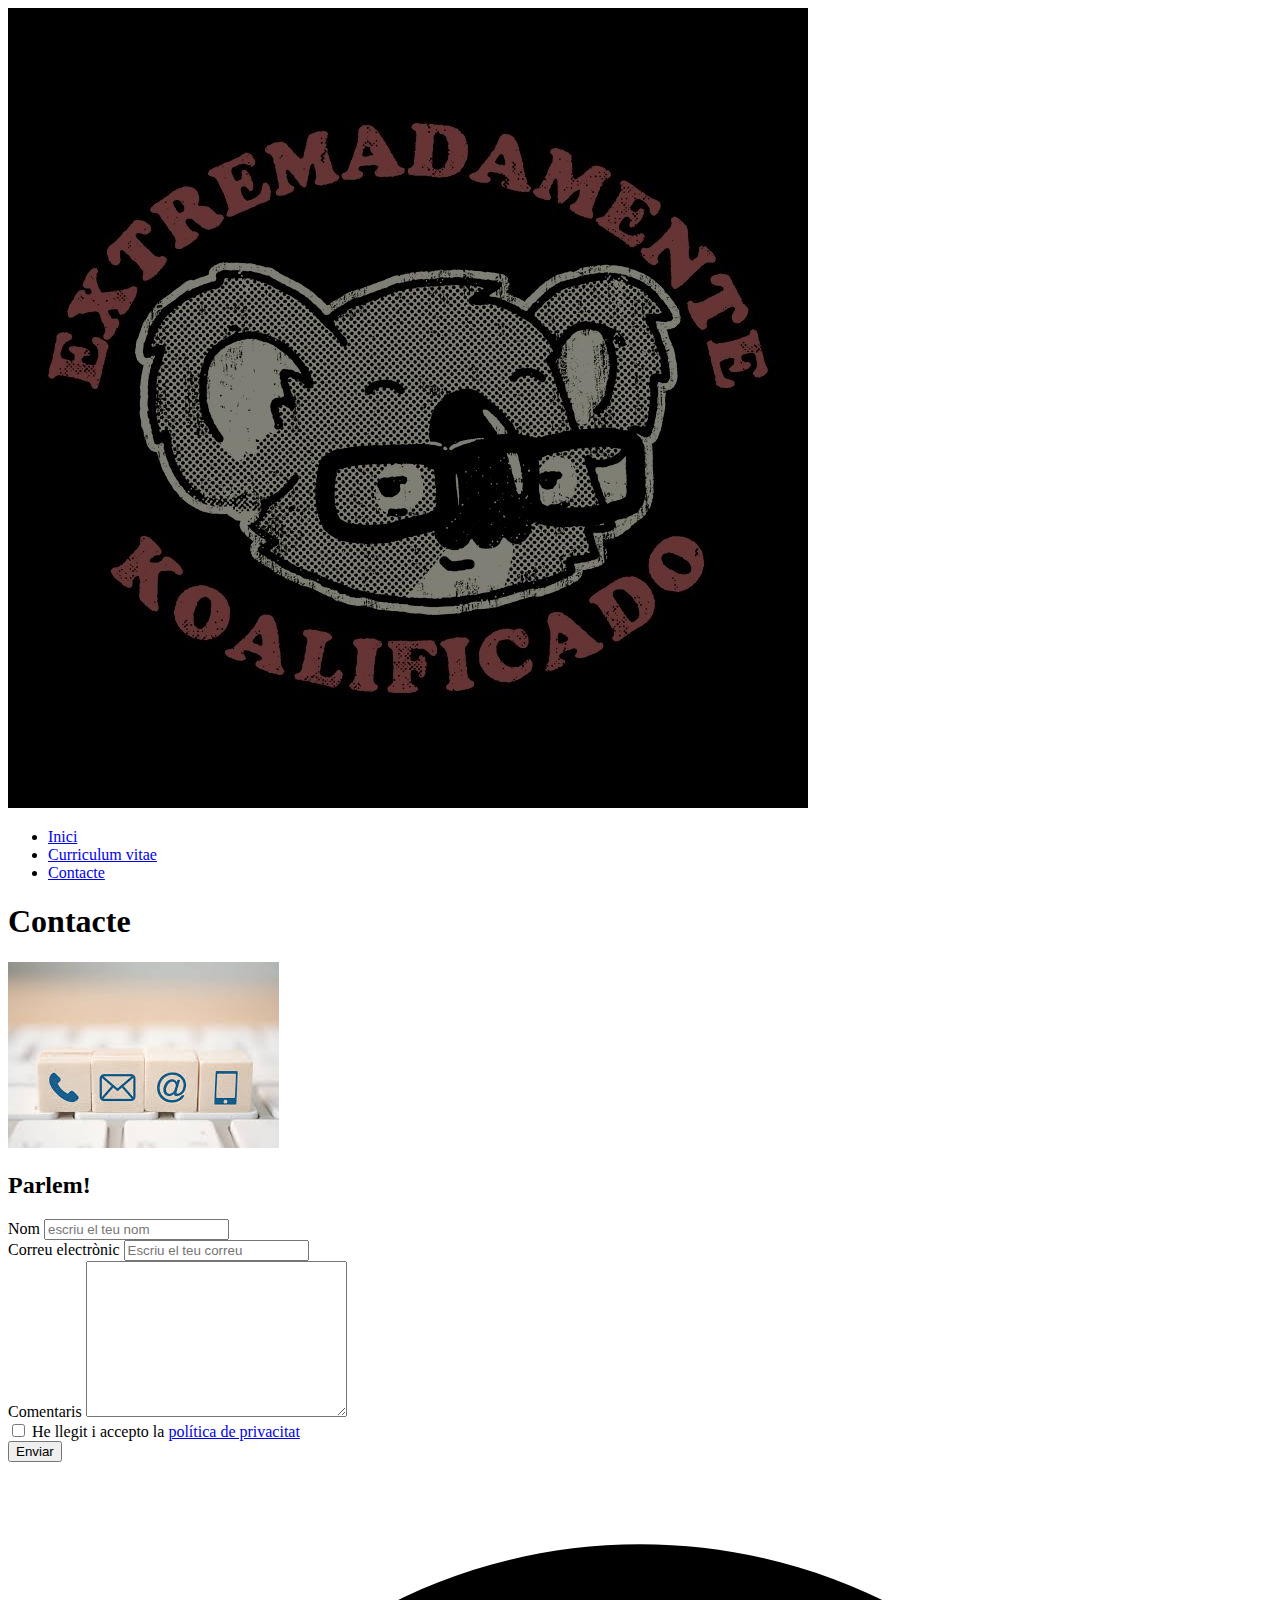
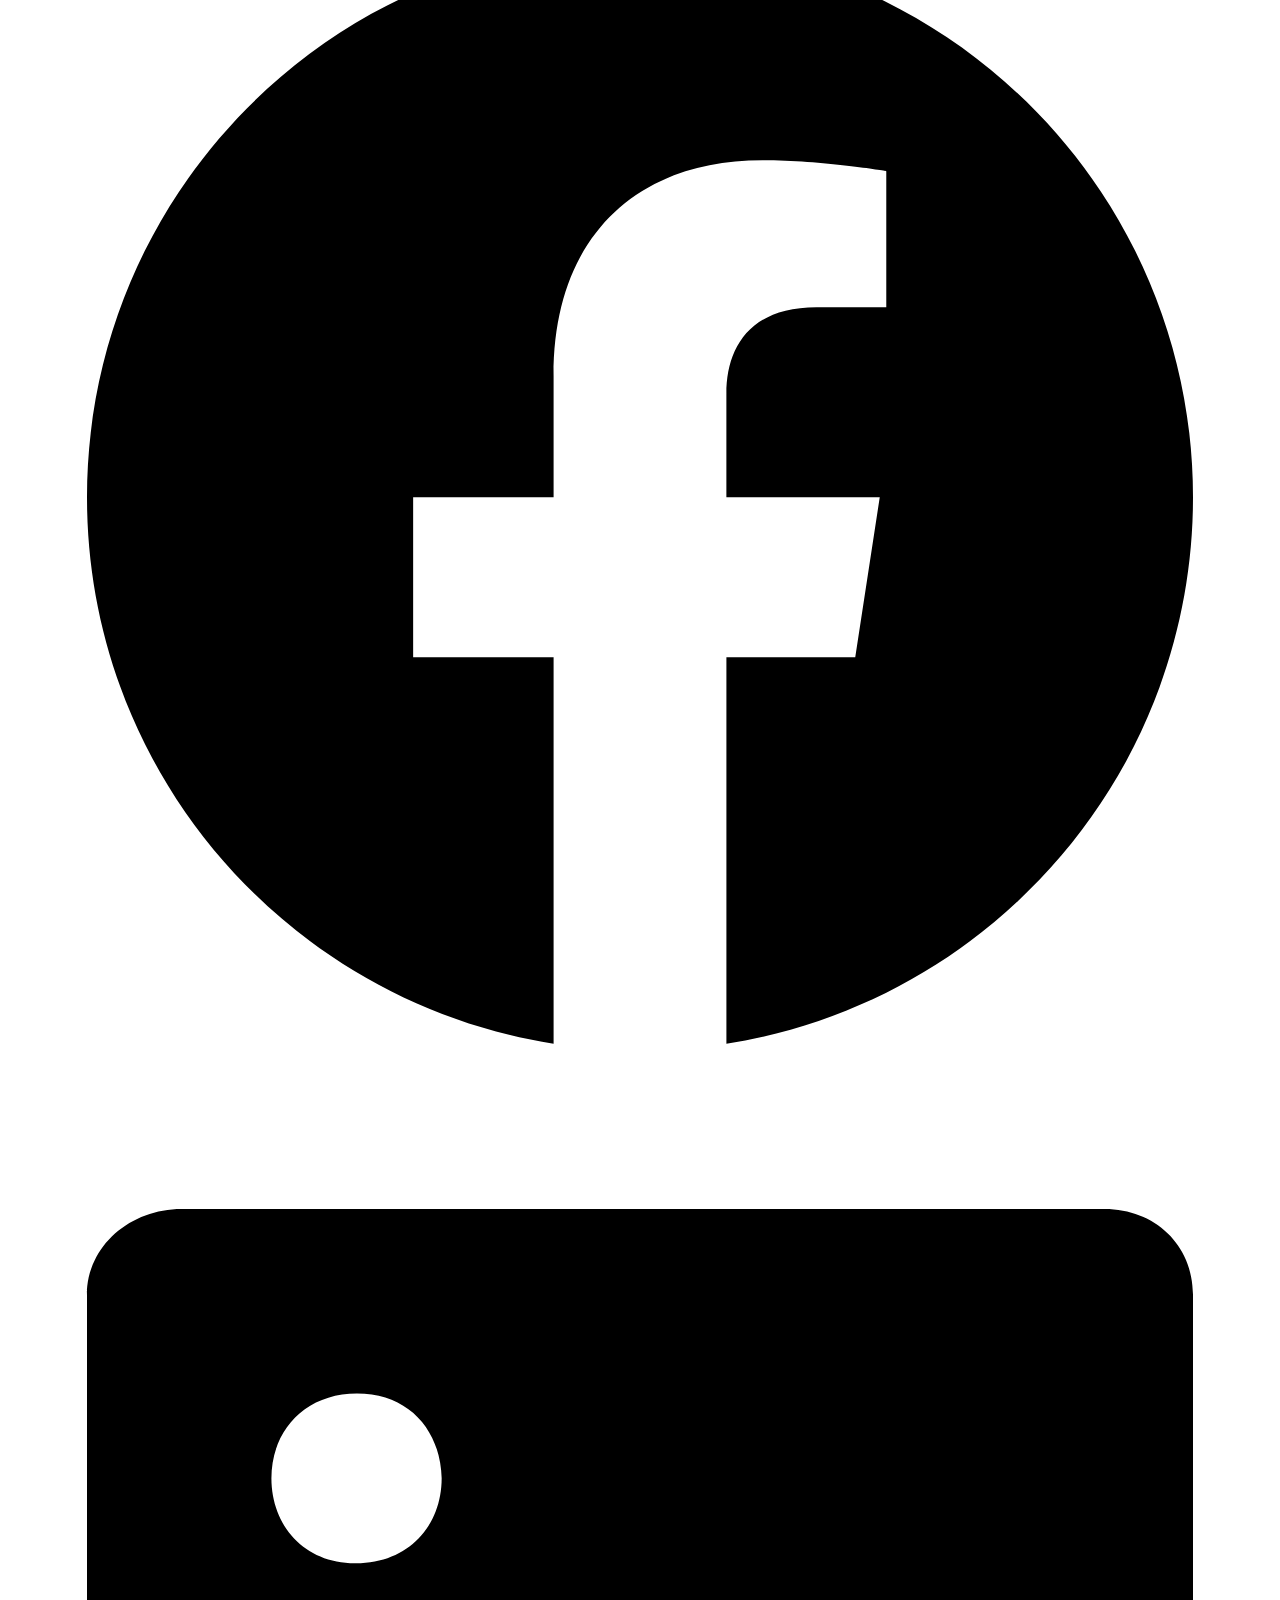
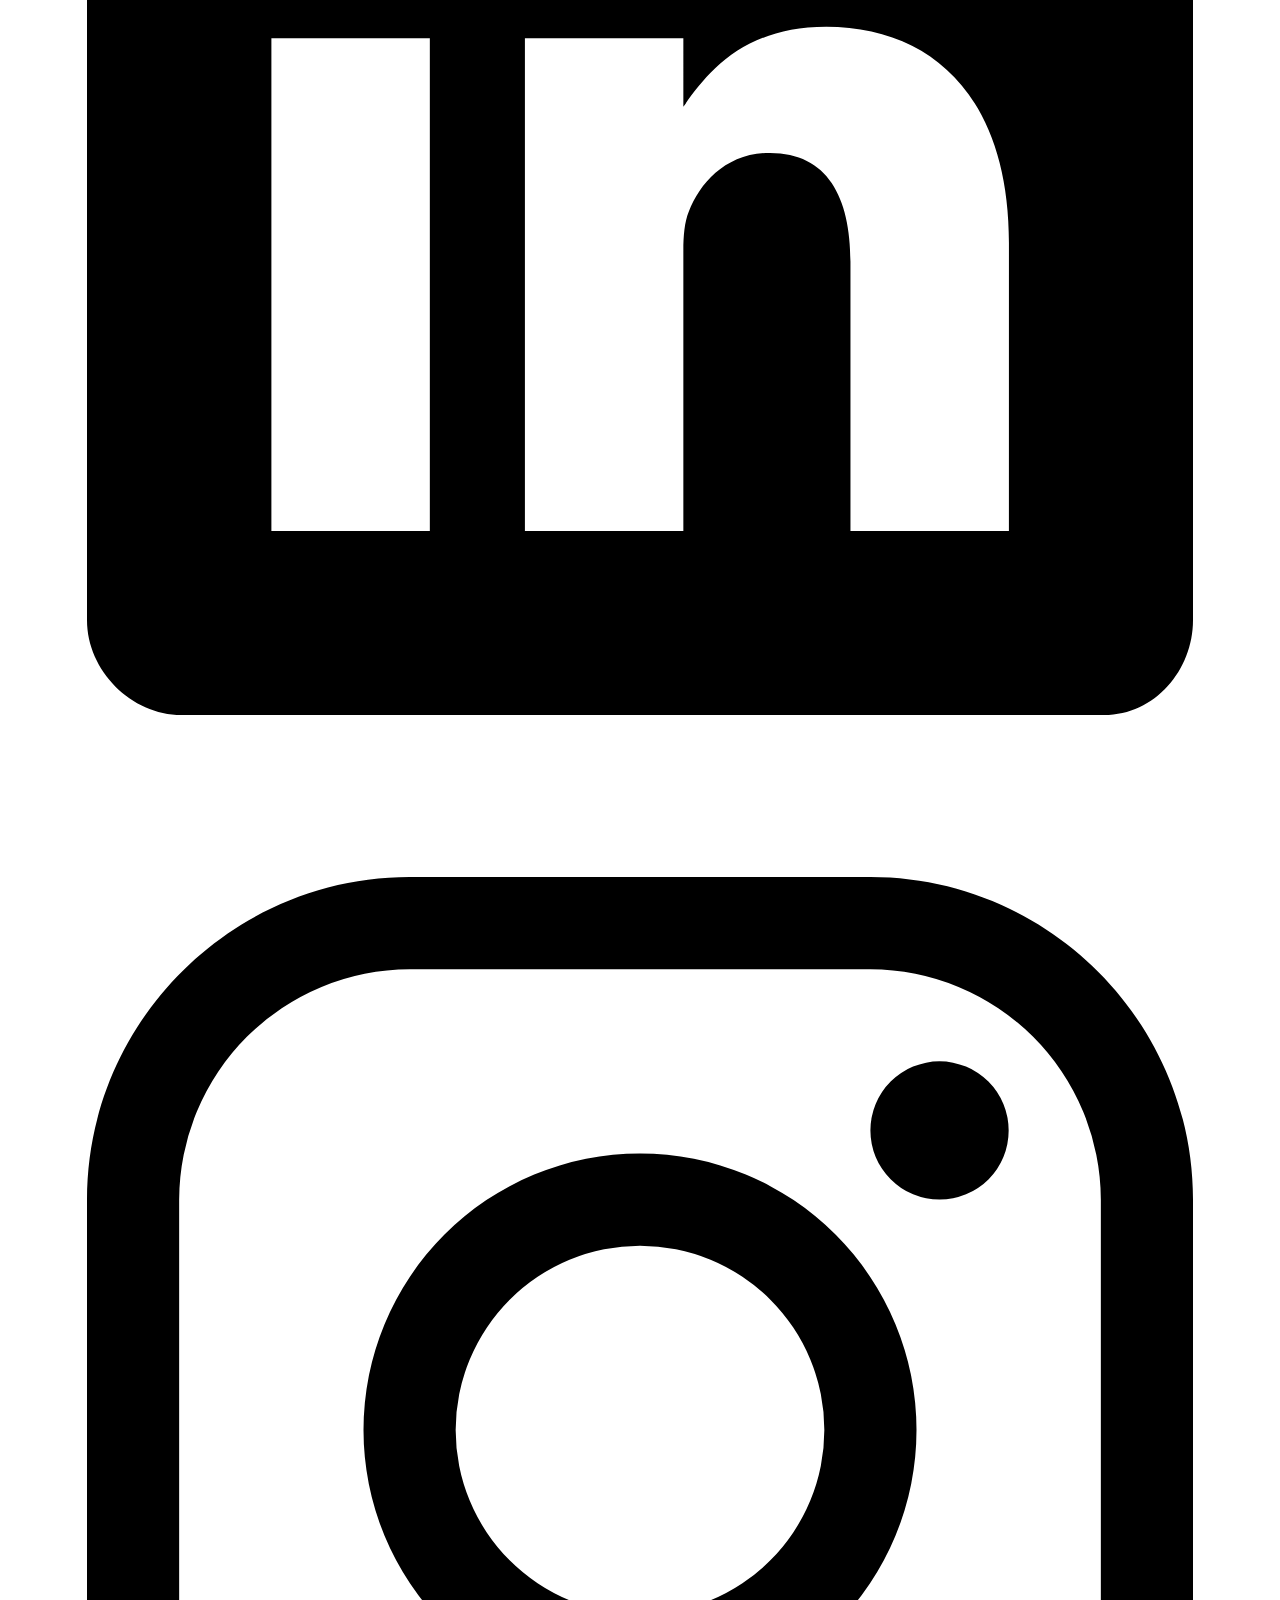
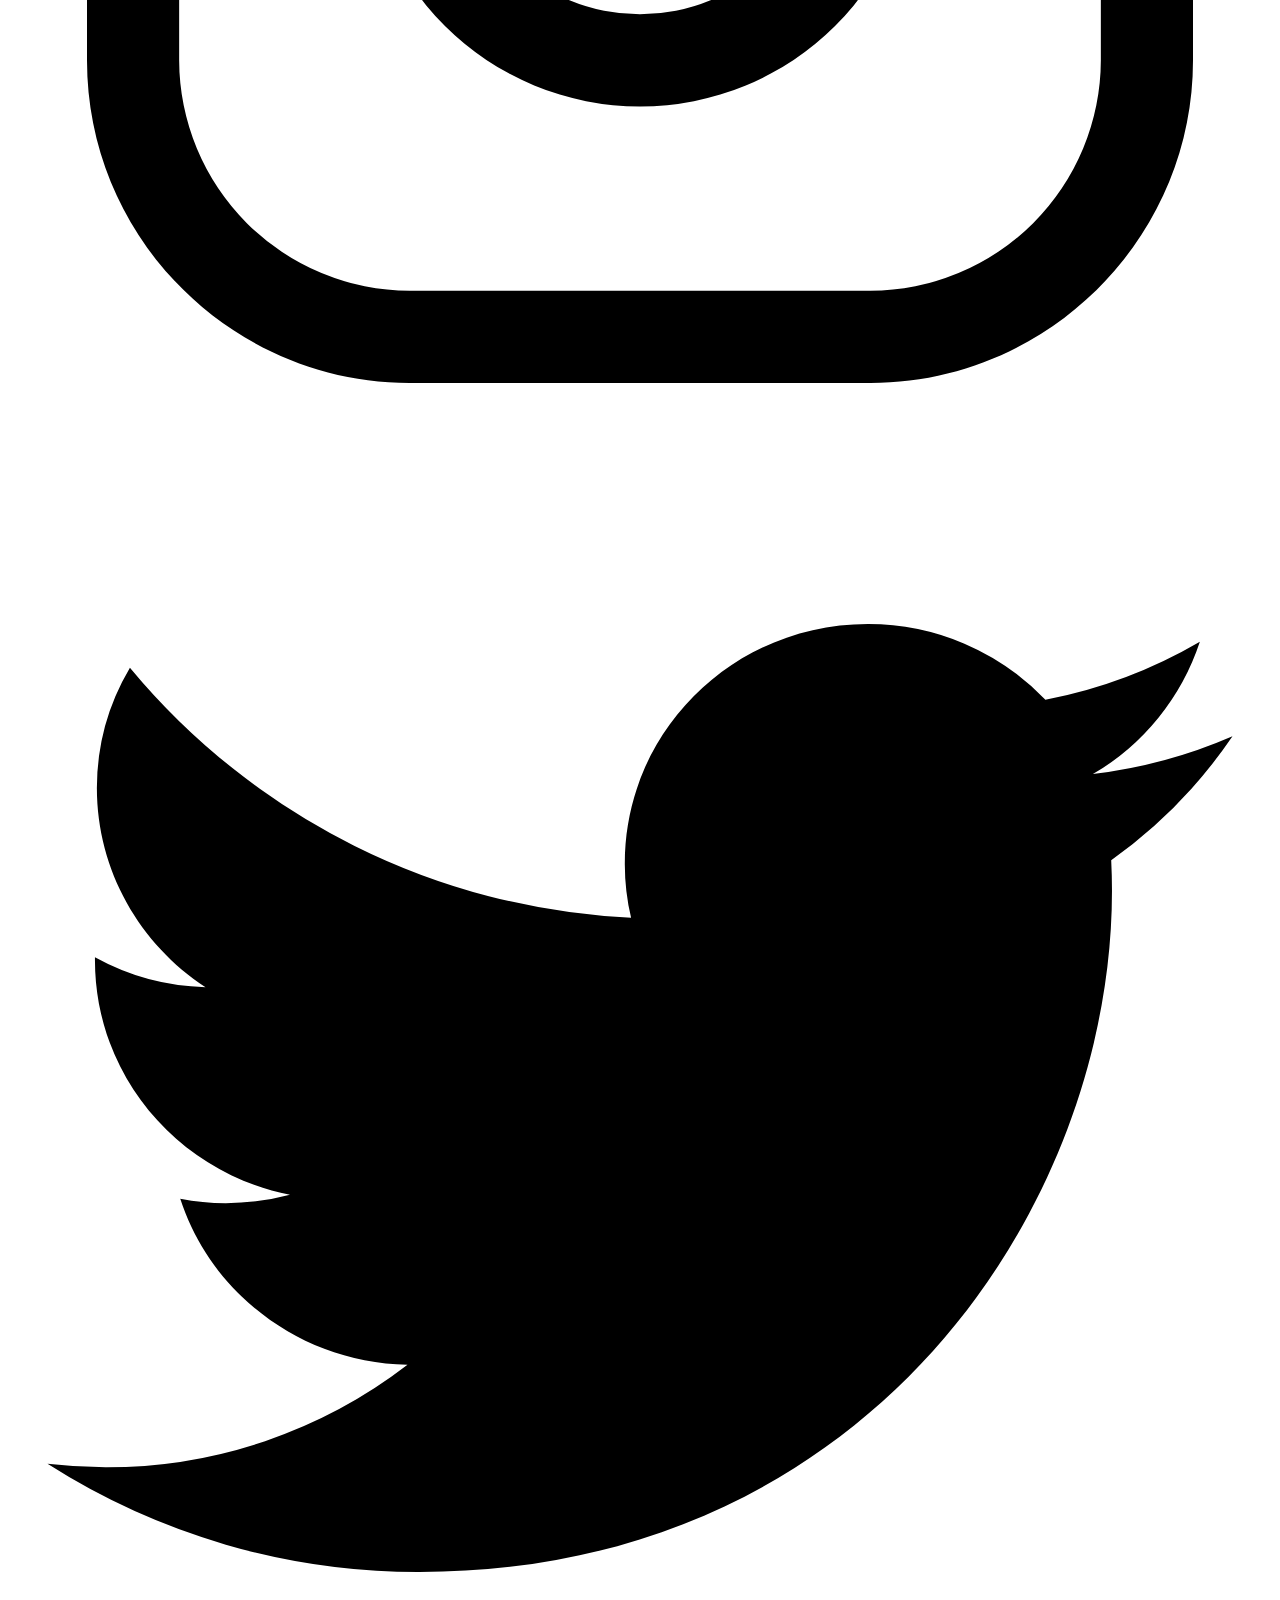
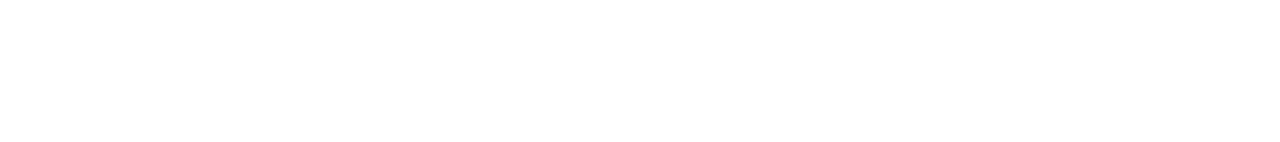
==== Projecte_UOC_CV/contacte.html @ fbaafd2e "(wip) Part 2" ====
<!DOCTYPE html>
<html lang="en">
  <head>
    <meta charset="UTF-8" />
    <meta http-equiv="X-UA-Compatible" content="IE=edge" />
    <meta name="viewport" content="width=device-width, initial-scale=1.0" />
    <title>CV Pep Pallarés - Contacte</title>
  </head>
  <body>
    <header>
      <img src="assets\img\logo.jpg" alt="Logo" />
      <nav>
        <ul>
          <li>
            <a href="/index.html">Inici</a>
          </li>
          <li>
            <a href="/cv.html">Curriculum vitae</a>
          </li>
          <li>
            <a href="/contacte.html">Contacte</a>
          </li>
        </ul>
      </nav>
    </header>

    <section>
      <h1>Contacte</h1>
      <img src="assets\img\contact.jpg" alt="titleImg" />
    </section>

    <section id="contactForm">
      <h2>Parlem!</h2>

      <form action="">
        <label for="f_name">Nom</label>
        <input type="text" name="name" id="f_name" placeholder="escriu el teu nom" />
        <br />

        <label for="f_name">Correu electrònic</label>
        <input type="email" name="email" id="f_email" placeholder="Escriu el teu correu" />
        <br />

        <label for="f_tarea">Comentaris</label>
        <textarea name="comments" id="f_tarea" cols="30" rows="10"></textarea>
        <br />

        <input type="checkbox" name="accept" id="f_accept" />
        <label for="f_accept">
          He llegit i accepto la <a href="https://www.boe.es/buscar/act.php?id=BOE-A-2018-16673&p=20230221&tn=1">política de privacitat</a>
        </label>
        <br />

        <input type="submit" value="Enviar" />
      </form>
    </section>

    <footer>
      <img src="assets\img\logo-facebook.svg" alt="Facebook" />
      <img src="assets\img\logo-linkedin.svg" alt="Linkedin" />
      <img src="assets\img\logo-instagram.svg" alt="Instagram" />
      <img src="assets\img\logo-twitter.svg" alt="Twitter" />
    </footer>
  </body>
</html>
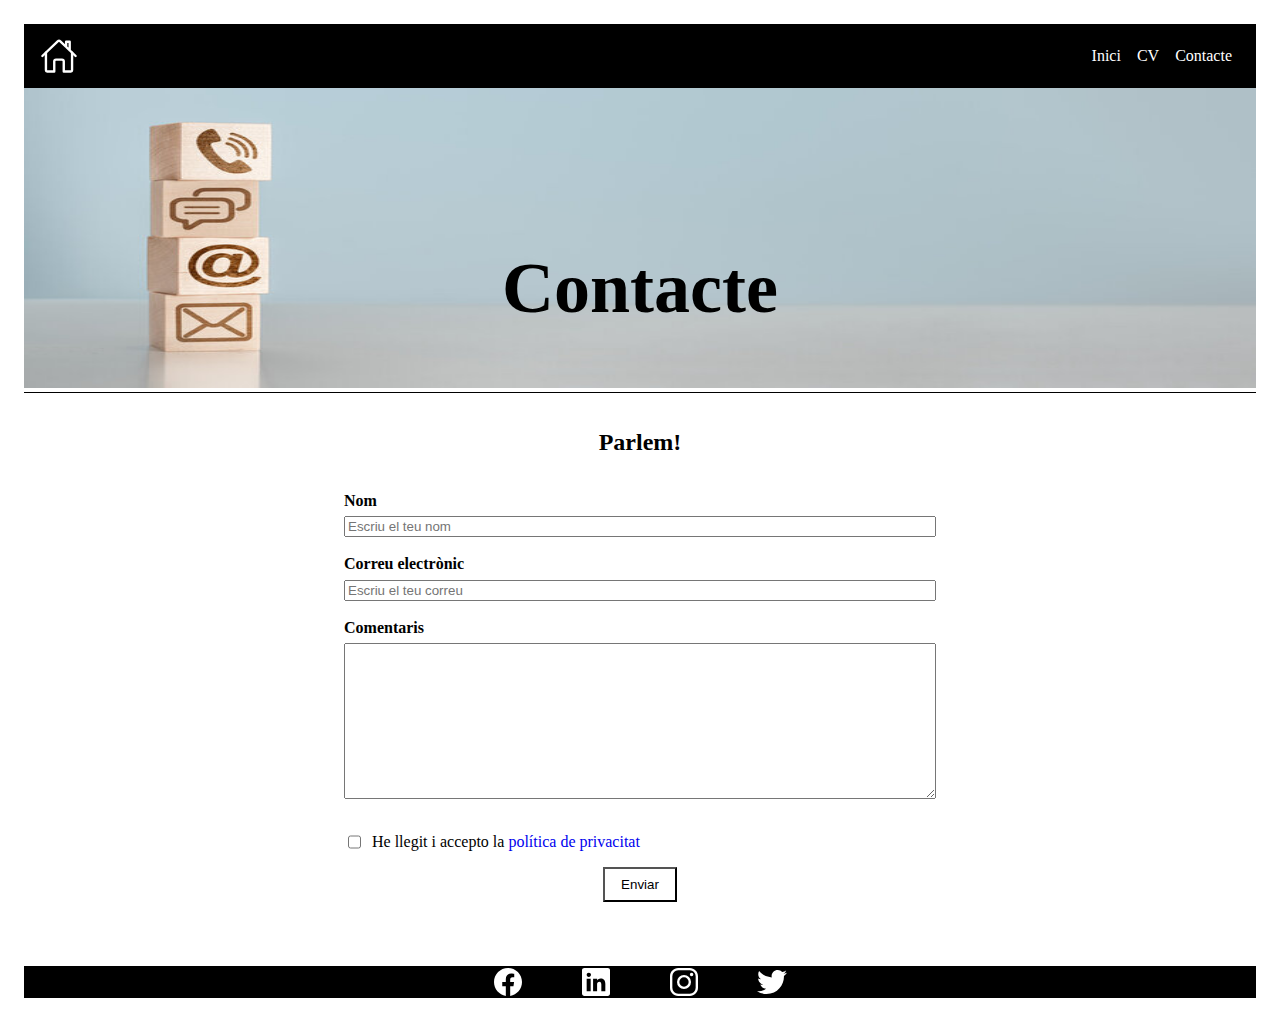
==== commit 30e2b899: "(wip) Part 4" ====
--- a/Projecte_UOC_CV/contacte.html
+++ b/Projecte_UOC_CV/contacte.html
@@ -4,37 +4,31 @@
     <meta charset="UTF-8" />
     <meta http-equiv="X-UA-Compatible" content="IE=edge" />
     <meta name="viewport" content="width=device-width, initial-scale=1.0" />
+    <link rel="stylesheet" href="css\style.css" />
     <title>CV Pep Pallarés - Contacte</title>
   </head>
   <body>
+    <nav class="navBar">
+      <img class="navLogo" src="assets\img\home-outline.svg" alt="home" />
+      <ul class="navUl">
+        <li class="navLi"><a class="navItem" href="/index.html">Inici</a></li>
+        <li class="navLi"><a class="navItem" href="/cv.html">CV</a></li>
+        <li class="navLi"><a class="navItem" href="/contacte.html">Contacte</a></li>
+      </ul>
+    </nav>
     <header>
-      <img src="assets\img\logo.jpg" alt="Logo" />
-      <nav>
-        <ul>
-          <li>
-            <a href="/index.html">Inici</a>
-          </li>
-          <li>
-            <a href="/cv.html">Curriculum vitae</a>
-          </li>
-          <li>
-            <a href="/contacte.html">Contacte</a>
-          </li>
-        </ul>
-      </nav>
+      <div class="containerHeader">
+        <img class="imgHeader" src="assets\img\contact.jpg" alt="imgHeader" />
+        <h1 class="titleHeader">Contacte</h1>
+      </div>
     </header>
-
-    <section>
-      <h1>Contacte</h1>
-      <img src="assets\img\contact.jpg" alt="titleImg" />
-    </section>
 
     <section id="contactForm">
       <h2>Parlem!</h2>
 
-      <form action="">
+      <form class="contactForm">
         <label for="f_name">Nom</label>
-        <input type="text" name="name" id="f_name" placeholder="escriu el teu nom" />
+        <input type="text" name="name" id="f_name" placeholder="Escriu el teu nom" />
         <br />
 
         <label for="f_name">Correu electrònic</label>
@@ -44,22 +38,20 @@
         <label for="f_tarea">Comentaris</label>
         <textarea name="comments" id="f_tarea" cols="30" rows="10"></textarea>
         <br />
-
-        <input type="checkbox" name="accept" id="f_accept" />
-        <label for="f_accept">
-          He llegit i accepto la <a href="https://www.boe.es/buscar/act.php?id=BOE-A-2018-16673&p=20230221&tn=1">política de privacitat</a>
-        </label>
-        <br />
-
-        <input type="submit" value="Enviar" />
+        <div class="formCheckboxLine">
+          <input type="checkbox" name="accept" id="f_accept" />
+          <p>He llegit i accepto la <a href="https://www.boe.es/buscar/act.php?id=BOE-A-2018-16673&p=20230221&tn=1">política de privacitat</a></p>
+          <br />
+        </div>
+        <input class="formSendButton" type="submit" value="Enviar" />
       </form>
     </section>
 
     <footer>
-      <img src="assets\img\logo-facebook.svg" alt="Facebook" />
-      <img src="assets\img\logo-linkedin.svg" alt="Linkedin" />
-      <img src="assets\img\logo-instagram.svg" alt="Instagram" />
-      <img src="assets\img\logo-twitter.svg" alt="Twitter" />
+      <img class="footerItem" src="assets\img\logo-facebook.svg" alt="Facebook" />
+      <img class="footerItem" src="assets\img\logo-linkedin.svg" alt="Linkedin" />
+      <img class="footerItem" src="assets\img\logo-instagram.svg" alt="Instagram" />
+      <img class="footerItem" src="assets\img\logo-twitter.svg" alt="Twitter" />
     </footer>
   </body>
 </html>
